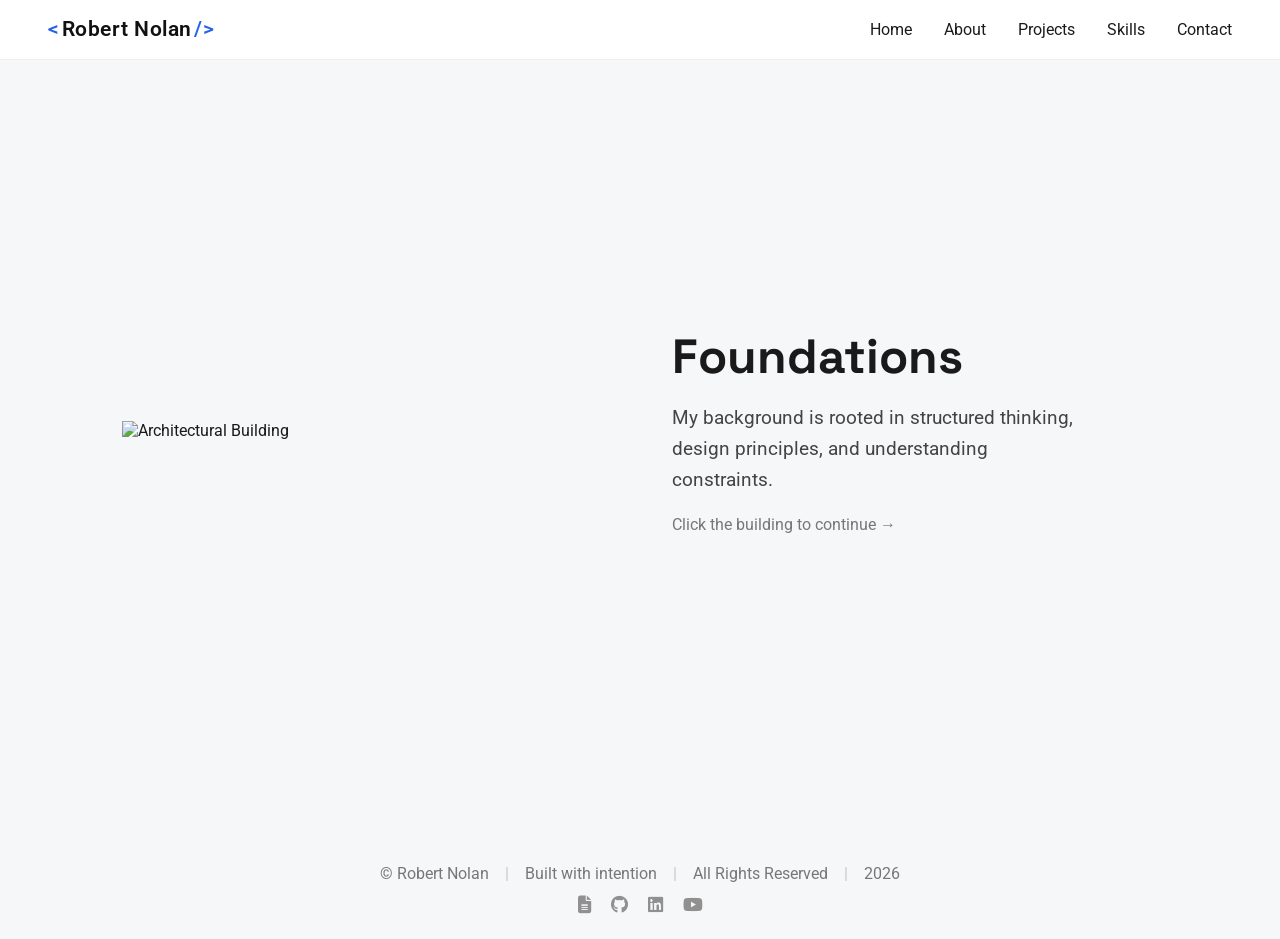
==== index.html @ 56c7b433 "changed logo to RN on mobile size screens using a @media query. Added greyscale and colour effect on" ====
<!DOCTYPE html>
<html lang="en">

<head>
    <meta charset="UTF-8" />
    <meta name="viewport" content="width=device-width, initial-scale=1.0" />
    <title>Robert Nolan | Portfolio</title>

    <!-- CSS Link -->
    <link rel="stylesheet" href="css/style.css" />

    <!-- Google Fonts -->
    <link href="https://fonts.googleapis.com/css2?family=Inter:wght@400;500;700&display=swap" rel="stylesheet">
    <link
        href="https://fonts.googleapis.com/css2?family=Roboto:wght@400;500&family=Space+Grotesk:wght@400;600;700&display=swap"
        rel="stylesheet">

    <!-- Font Awesome -->
    <link rel="stylesheet" href="https://cdnjs.cloudflare.com/ajax/libs/font-awesome/6.5.1/css/all.min.css"
        referrerpolicy="no-referrer" />

</head>

<body>

    <!-- Navbar -->
    <nav class="navbar">
        <div class="nav-logo">
            <span class="bracket">&lt;</span>
            <span class="name full">Robert Nolan </span>
            <span class="name short">RN</span>
            <span class="bracket">/&gt;</span>
        </div>
        <ul class="nav-links">
            <li><a href="index.html">Home</a></li>
            <li><a href="about.html">About</a></li>
            <li><a href="projects.html">Projects</a></li>
            <li><a href="skills.html">Skills</a></li>
            <li><a href="contact.html">Contact</a></li>
        </ul>
    </nav>
    <!-- End of Navbar -->


    <!-- Main Content -->
    <main class="hero">
        <div class="hero-content">

            <img id="hero-image" src="assets/images/stage_0_building.png" alt="Architectural Building" />

            <div class="hero-text">
                <h1 id="hero-title">Foundations</h1>
                <p id="hero-description">
                    My background is rooted in structured thinking, design principles,
                    and understanding constraints.
                </p>
                <span class="hint">Click the building to continue →</span>
            </div>
        </div>
    </main>
    <!-- End of Main Content -->


    <!-- Footer -->
    <footer class="footer">

        <!-- Footer Row 1: Text -->
        <div class="footer-text">
            <span>© Robert Nolan</span>
            <span class="divider">|</span>
            <span>Built with intention</span>
            <span class="divider">|</span>
            <span>All Rights Reserved</span>
            <span class="divider">|</span>
            <span>2026</span>
        </div>

        <!-- Footer Row 2: Social Icons -->
        <div class="footer-socials">
            <a href="" target="_blank" rel="noopener" aria-label="Download CV" data-tooltip="Download CV">
                <i class="fa-solid fa-file-lines"></i>
            </a>
            <a href="https://github.com/rnolan208" target="_blank" rel="noopener" aria-label="GitHub" data-tooltip="GitHub">
                <i class="fa-brands fa-github"></i>
            </a>
            <a href="https://www.linkedin.com/in/robert-nolan-15050539a/" target="_blank" rel="noopener" aria-label="LinkedIn" data-tooltip="LinkedIn">
                <i class="fa-brands fa-linkedin"></i>
            </a>
            <a href="https://www.youtube.com/@RNCoding_SD" target="_blank" rel="noopener" aria-label="YouTube" data-tooltip="YouTube">
                <i class="fa-brands fa-youtube"></i>
            </a>
        </div>

    </footer>
    <!-- End of Footer -->

    <!-- JavaScript Link -->
    <script src="js/script.js"></script>

</body>

</html>
---- css/style.css ----
/* General */
* {
  margin: 0;
  padding: 0;
  box-sizing: border-box;
  font-family: 'Roboto', sans-serif;
}

body {
  background-color: #f6f7f9;
  color: #1a1a1a;
  padding-top: 20px;
}

h1,
h2,
h3,
h4 {
  font-family: 'Space Grotesk', sans-serif;
  font-weight: 700;
}

p {
  font-family: 'Roboto', sans-serif;
  font-weight: 400;
}

/* End of General */

/*--------*/
/* Navbar */
.navbar {
  position: fixed;
  top: 0;
  left: 0;
  width: 100%;
  z-index: 1000;

  display: flex;
  justify-content: space-between;
  align-items: center;
  padding: 1.2rem 3rem;
  background-color: #fff;
  transition: box-shadow 0.2s ease;
  border-bottom: 1px solid #eee;
}

.nav-links {
  list-style: none;
  display: flex;
  gap: 2rem;
}

.nav-links a {
  text-decoration: none;
  color: #1a1a1a;
  font-family: 'Roboto', sans-serif;
  font-weight: 400;
  position: relative;
  transition: color 0.2s ease;
}

.nav-links a:hover {
  color: #2563eb;
}

.nav-logo {
  font-family: 'JetBrains Mono', monospace;
  font-size: 1.3rem;
  font-weight: 600;
  margin: 0;
  line-height: 1;
  letter-spacing: 0.5px;
  color: #111;
  display: inline-flex;
  align-items: center;
  gap: 0.15rem;
}

.nav-logo .bracket {
  color: #2563eb;
  transition: transform 0.3s ease, color 0.3s ease;
}

.nav-logo .name {
  color: #111;
}

/* Hover effect for desktop */
.nav-logo:hover .bracket:first-of-type {
  transform: translateX(-5px);
}

/* Hover effect for desktop */
.nav-logo:hover .bracket:last-of-type {
  transform: translateX(5px);
}

/* Mobile screens - change logo to RN */
/* Show full name by default, hide short */
.nav-logo .name.full {
  display: inline;
}
.nav-logo .name.short {
  display: none;
}

/* Mobile: show short name, hide full */
@media (max-width: 768px) {
  .nav-logo .name.full {
    display: none;
  }
  .nav-logo .name.short {
    display: inline;
  }
}

.navbar.scrolled {
  box-shadow: 0 4px 12px rgba(0, 0, 0, 0.08);
}

/* End of Navbar */
/*---------------*/


/*--------*/
/* Footer */
.footer {
  padding: 1.5rem;
  text-align: center;
  color: #777;
  font-family: 'Roboto', sans-serif;
  font-weight: 400;
  display: flex;
  flex-direction: column;
  gap: 0.75rem;
}

.footer-text {
  display: flex;
  justify-content: center;
  align-items: center;
  flex-wrap: wrap;
}

.footer span {
  margin: 0 0.25rem;
}

.footer .divider {
  margin: 0 0.75rem;
  color: #aaa;
  opacity: 0.6;
}

/* Social icons row */
.footer-socials {
  display: flex;
  justify-content: center;
  gap: 1.25rem;
}

.footer-socials a {
  color: #777;
  opacity: 0.8;
  font-size: 1.1rem;
  transition: color 0.2s ease, transform 0.2s ease;
}

.footer-socials a:hover {
  color: #2563eb;
  opacity: 1;
  transform: translateY(-2px);
}

/* Tooltip */
.footer-socials a::after {
  content: attr(data-tooltip);
  position: absolute;
  bottom: 140%;
  left: 50%;
  transform: translateX(-50%);
  background-color: #111;
  color: #fff;
  padding: 0.35rem 0.6rem;
  font-size: 0.75rem;
  border-radius: 4px;
  white-space: nowrap;
  opacity: 0;
  pointer-events: none;
  transition: opacity 0.2s ease, transform 0.2s ease;
}

/* Tooltip arrow */
.footer-socials a::before {
  content: "";
  position: absolute;
  bottom: 120%;
  left: 50%;
  transform: translateX(-50%);
  border-width: 5px;
  border-style: solid;
  border-color: #111 transparent transparent transparent;
  opacity: 0;
  transition: opacity 0.2s ease;
}

.footer-socials a:hover::after,
.footer-socials a:hover::before {
  opacity: 1;
}

/* End of Footer */
/*---------------*/


/*-----------*/
/* Home Page */
.hero {
  min-height: calc(100vh - 80px);
  display: flex;
  justify-content: center;
  align-items: center;
}

.hero-content {
  display: grid;
  grid-template-columns: 1fr 1fr;
  align-items: center;
  gap: 4rem;
  max-width: 1100px;
  width: 100%;
  padding: 2rem;
}

.hero-content img {
  max-width: 420px;
  width: 100%;
  cursor: pointer;
  transition: transform 0.4s ease, opacity 0.4s ease;
}

.hero-content img:active {
  transform: scale(0.98);
}

.hero-content img:hover {
  transform: scale(1.02);
}

.hero-text {
  max-width: 420px;
}

.hero-text h1 {
  font-size: 2.4rem;
  margin-bottom: 1rem;
}

.hero-text p {
  font-size: 1.05rem;
  line-height: 1.6;
  color: #444;
}

.hint {
  display: block;
  margin-top: 1.2rem;
  color: #777;
  font-family: 'Roboto', sans-serif;
  font-weight: 400;
}

body.dark {
  background-color: #0f172a;
  color: #e5e7eb;
}

body.dark .navbar a,
body.dark .nav-logo .name,
body.dark .footer {
  color: #e5e7eb;
}

body.dark .hero-text p {
  color: #cbd5f5;
}

/* End of Home Page */
/*------------------*/


/*------------*/
/* About Page */
/* About Hero */
.about-hero {
  display: flex;
  justify-content: center;
  align-items: center;
  padding: 5rem 2rem 3rem 2rem;
  gap: 3rem;
  flex-wrap: wrap;
}

.hero-text h1 {
  font-family: 'Space Grotesk', sans-serif;
  font-size: 3rem;
  margin-bottom: 1rem;
}

.hero-text p {
  font-family: 'Roboto', sans-serif;
  font-size: 1.2rem;
  color: #444;
  max-width: 500px;
}

.hero-photo img {
  width: 200px;
  height: 200px;
  border-radius: 50%;
  object-fit: cover;
  border: 4px solid #ddd;
  filter: grayscale(100%);
  transition: filter 0.3s ease;
}

.hero-photo img:hover {
    filter: grayscale(0%);
}

/* Timeline */
.about-timeline {
  max-width: 900px;
  margin: 3rem auto;
  padding: 0 2rem;
  text-align: center;
}

.about-timeline h2 {
  font-family: 'Space Grotesk', sans-serif;
  font-size: 2rem;
  margin-bottom: 2rem;
}

.timeline {
  display: flex;
  justify-content: space-around;
  flex-wrap: wrap;
  gap: 2rem;
}

.timeline-item {
  flex: 1 1 250px;
  text-align: center;
}

.timeline-item img {
  width: 80px;
  margin-bottom: 1rem;
}

.timeline-item h3 {
  font-family: 'Space Grotesk', sans-serif;
  font-size: 1.25rem;
  margin-bottom: 0.5rem;
}

.timeline-item p {
  font-family: 'Roboto', sans-serif;
  font-size: 1rem;
  color: #555;
}

/* Mindset & Interests */
.about-mindset {
  max-width: 800px;
  margin: 3rem auto;
  padding: 0 2rem;
  text-align: center;
}

.about-mindset h2 {
  font-family: 'Space Grotesk', sans-serif;
  font-size: 2rem;
  margin-bottom: 1.5rem;
}

.about-mindset p {
  font-family: 'Roboto', sans-serif;
  font-size: 1.05rem;
  color: #444;
  margin-bottom: 2rem;
}

.interests {
  display: flex;
  justify-content: center;
  gap: 3rem;
  flex-wrap: wrap;
}

.interest-item img {
  width: 60px;
  margin-bottom: 0.5rem;
}

.interest-item span {
  display: block;
  font-family: 'Roboto', sans-serif;
  font-weight: 500;
}

/* Separator Lines*/
.about-hero,
.about-timeline,
.about-mindset {
  position: relative;
  padding-bottom: 4rem;
  margin-bottom: 4rem;
}

.about-hero::after,
.about-timeline::after,
.about-mindset::after {
  content: "";
  position: absolute;
  bottom: 0;
  left: 50%;
  width: 720px;
  height: 2px;
  background-color: #e5e7eb;
  transform: translateX(-50%);
}

/* CTA Button */
.about-cta {
  text-align: center;
  margin: 3rem 0;
}

.btn-primary {
  padding: 0.75rem 2rem;
  background-color: #2563eb;
  color: white;
  text-decoration: none;
  border-radius: 8px;
  font-family: 'Space Grotesk', sans-serif;
  font-weight: 600;
  transition: background-color 0.3s ease;
}

.btn-primary:hover {
  background-color: #2563eb;
}

/* End of About Page */
/*-------------------*/


/*--------------*/
/* Contact Page */
/* Hero Section */
.contact-hero {
  text-align: center;
  padding: 5rem 2rem 3rem 2rem;
}

.contact-hero h1 {
  font-family: 'Space Grotesk', sans-serif;
  font-size: 3rem;
  margin-bottom: 1rem;
}

.contact-hero p {
  font-family: 'Roboto', sans-serif;
  font-size: 1.2rem;
  color: #444;
}

/* Contact Form */
.contact-form-section {
  max-width: 600px;
  margin: 2rem auto 4rem auto;
  padding: 0 2rem;
}

.contact-form input,
.contact-form textarea {
  width: 100%;
  padding: 0.75rem 1rem;
  margin-bottom: 1rem;
  border: 1px solid #ddd;
  border-radius: 8px;
  font-family: 'Roboto', sans-serif;
  font-size: 1rem;
}

.contact-form textarea {
  resize: vertical;
}

.contact-form .btn-primary {
  display: inline-block;
  padding: 0.75rem 2rem;
  font-family: 'Space Grotesk', sans-serif;
  font-weight: 600;
  font-size: 1rem;
  border: none;
  border-radius: 8px;
  background-color: #2563eb;
  color: #fff;
  cursor: pointer;
  transition: background-color 0.3s ease;
}

.contact-form .btn-primary:hover {
  background-color: #1d4ed8;
}

/* Alternative contact options */
.contact-alternatives {
  text-align: center;
  padding-bottom: 4rem;
}

.contact-alternatives ul {
  list-style: none;
  padding: 0;
  margin-top: 1rem;
}

.contact-alternatives li {
  margin-bottom: 0.75rem;
  font-family: 'Roboto', sans-serif;
  font-size: 1rem;
  align-items: center;
  justify-content: center;
  gap: 0.5rem;
  margin-bottom: 0.75rem;
}

.contact-alternatives a {
  color: #2563eb;
  text-decoration: none;
}

.contact-alternatives a:hover {
  text-decoration: underline;
}

.contact-icon {
  font-size: 24px;
  flex-shrink: 0;
}

/* End of Contact Page */
/*---------------------*/


/*-------------*/
/* Skills Page */
.skills-page {
  max-width: 1100px;
  margin: 0 auto;
  padding: 6rem 2rem 4rem;
}

.skills-header {
  text-align: center;
  margin-bottom: 4rem;
}

.skills-header h1 {
  font-family: 'Space Grotesk', sans-serif;
  font-size: 3rem;
  margin-bottom: 1rem;
}

.skills-intro {
  max-width: 600px;
  margin: 0 auto;
  font-size: 1.1rem;
  color: #555;
}

.skills-section {
  margin-bottom: 4rem;
}

.skills-section h2 {
  font-family: 'Space Grotesk', sans-serif;
  font-size: 1.8rem;
  margin-bottom: 2rem;
  border-bottom: 2px solid #eee;
  padding-bottom: 0.5rem;
}

.skills-grid {
  display: grid;
  grid-template-columns: repeat(auto-fit, minmax(160px, 1fr));
  gap: 1.5rem;

}

.skill-item {
  display: flex;
  align-items: center;
  gap: 0.75rem;
  padding: 1rem 1.25rem;
  border: 1px solid #eee;
  border-radius: 10px;
  background-color: #fff;
  transition: transform 0.2s ease, box-shadow 0.2s ease;
}

.skill-item i {
  font-size: 1.4rem;
  color: #2563eb;
}

.skill-item span {
  font-size: 1rem;
  font-weight: 500;
}

.skill-item:hover {
  transform: translateY(-3px);
  box-shadow: 0 6px 15px rgba(0, 0, 0, 0.06);
}


.skills-section.learning {
  background-color: #f8faff;
  padding: 2.5rem;
  border-radius: 14px;
  border: 1px solid #e0e7ff;
}

.certifications-grid {
  display: grid;
  grid-template-columns: repeat(auto-fit, minmax(180px, 1fr));
  gap: 2rem;
}

.cert-item {
  display: flex;
  flex-direction: column;
  align-items: center;
  gap: 0.75rem;
  padding: 1.25rem;
  border: 1px solid #eee;
  border-radius: 12px;
  background-color: #fff;
}

.cert-item img {
  max-width: 100%;
  max-height: 120px;
  object-fit: contain;
}

.cert-item a {
  display: inline-block;
  font-size: 0.9rem;
  color: #2563eb;
  text-decoration: none;
  font-weight: 500;
  text-align: center;
}

.cert-item a:hover {
  text-decoration: underline;
}

/* End of Skills Page */
/*--------------------*/


/*---------------*/
/* Projects Page */
.projects-page {
  max-width: 1200px;
  margin: 0 auto;
  padding: 6rem 2rem 4rem;
}

.projects-header {
  text-align: center;
  margin-bottom: 4rem;
}

.projects-header h1 {
  font-family: 'Space Grotesk', sans-serif;
  font-size: 3rem;
  margin-bottom: 1rem;
}

.projects-header p {
  font-size: 1.1rem;
  color: #555;
  max-width: 700px;
  margin: 0 auto;
}

.projects-grid {
  display: grid;
  grid-template-columns: repeat(2, 1fr);
  gap: 2rem;
}

.project-card {
  display: flex;
  flex-direction: column;
  border: 1px solid #eee;
  border-radius: 12px;
  overflow: hidden;
  background-color: #fff;
  transition: transform 0.2s ease, box-shadow 0.2s ease;
}

.project-card:hover {
  transform: translateY(-4px);
  box-shadow: 0 8px 20px rgba(0, 0, 0, 0.08);
}

.project-media {
  position: relative;
  width: 100%;
  overflow: hidden;
}

.project-media .slide {
  display: none;
  width: 100%;
  height: auto;
  object-fit: cover;
}

.project-media .slide.active {
  display: block;
}

.project-media img,
.project-media video {
  width: 100%;
  display: block;
  object-fit: cover;
  border-bottom: 1px solid #eee;
  border-radius: 0;
}

.project-media video {
  max-height: 300px;
}

.project-info {
  padding: 1.5rem 1.75rem;
  display: flex;
  flex-direction: column;
  gap: 0.75rem;
}

.project-info h2 {
  font-family: 'Space Grotesk', sans-serif;
  font-size: 1.5rem;
  margin: 0;
}

.project-info p {
  font-size: 1rem;
  color: #555;
}

.project-links {
  display: flex;
  gap: 1rem;
  margin-top: auto;
}

.project-links a {
  color: #2563eb;
  text-decoration: none;
  font-weight: 500;
  font-size: 0.95rem;
}

.project-links a:hover {
  text-decoration: underline;
}

/* End of Projects Page */
/*----------------------*/


/*------------------------*/
/* Wrapper For Side Image */
.page-wrapper {
    width: 100vw;
    min-height: 100vh;
    /*background-color: red;*/
    background-image: url("../assets/background/background_side_image2.png");
    background-size: cover;
    background-position: center;
    background-repeat: no-repeat;
    background-attachment: fixed;
}

.page-container {
    max-width: 1200px;
    margin: 0 auto;
    background-color: #f5f6f7;
}

@media (max-width: 768px) {
    .page-wrapper {
        background-image: none;
    }

    .page-container {
        padding: 3rem 1.5rem;
    }
}

/* End of Wrapper For Side Image */
/*-------------------------------*/
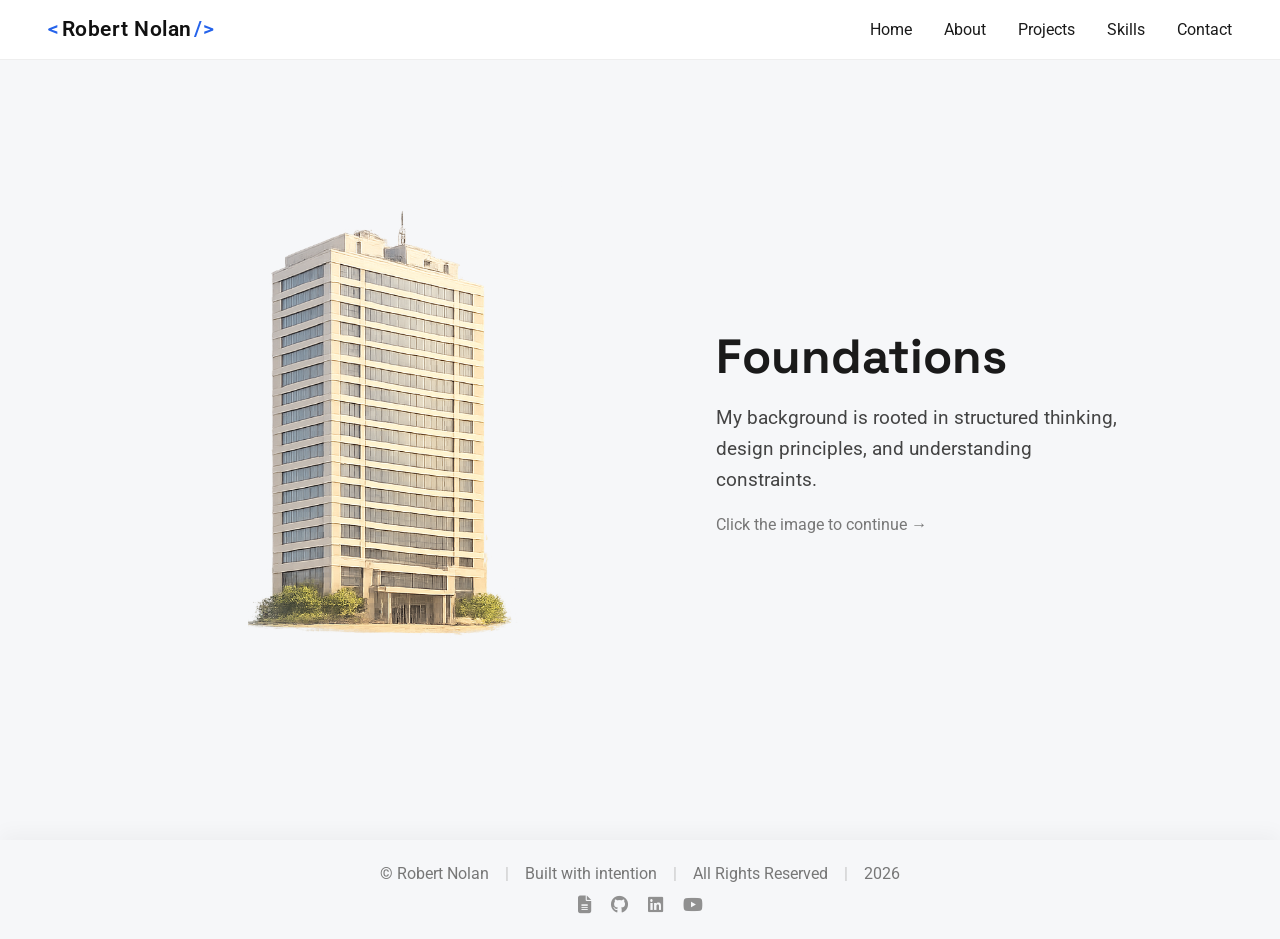
==== commit 51519b66: "made images more dominant on home page, media query for mobile layout" ====
--- a/index.html
+++ b/index.html
@@ -31,6 +31,14 @@
             <span class="name short">RN</span>
             <span class="bracket">/&gt;</span>
         </div>
+
+        <!-- Hamburger menu button (visible on mobile) -->
+        <button class="nav-toggle" aria-label="Toggle navigation">
+            <span></span>
+            <span></span>
+            <span></span>
+        </button>
+
         <ul class="nav-links">
             <li><a href="index.html">Home</a></li>
             <li><a href="about.html">About</a></li>
@@ -53,9 +61,10 @@
                 <p id="hero-description">
                     My background is rooted in structured thinking, design principles,
                     and understanding constraints.
-                </p>
-                <span class="hint">Click the building to continue →</span>
+                </p>     
+                <span class="hint">Click the image to continue →</span> 
             </div>
+            
         </div>
     </main>
     <!-- End of Main Content -->
@@ -80,13 +89,16 @@
             <a href="" target="_blank" rel="noopener" aria-label="Download CV" data-tooltip="Download CV">
                 <i class="fa-solid fa-file-lines"></i>
             </a>
-            <a href="https://github.com/rnolan208" target="_blank" rel="noopener" aria-label="GitHub" data-tooltip="GitHub">
+            <a href="https://github.com/rnolan208" target="_blank" rel="noopener" aria-label="GitHub"
+                data-tooltip="GitHub">
                 <i class="fa-brands fa-github"></i>
             </a>
-            <a href="https://www.linkedin.com/in/robert-nolan-15050539a/" target="_blank" rel="noopener" aria-label="LinkedIn" data-tooltip="LinkedIn">
+            <a href="https://www.linkedin.com/in/robert-nolan-15050539a/" target="_blank" rel="noopener"
+                aria-label="LinkedIn" data-tooltip="LinkedIn">
                 <i class="fa-brands fa-linkedin"></i>
             </a>
-            <a href="https://www.youtube.com/@RNCoding_SD" target="_blank" rel="noopener" aria-label="YouTube" data-tooltip="YouTube">
+            <a href="https://www.youtube.com/@RNCoding_SD" target="_blank" rel="noopener" aria-label="YouTube"
+                data-tooltip="YouTube">
                 <i class="fa-brands fa-youtube"></i>
             </a>
         </div>
--- a/css/style.css
+++ b/css/style.css
@@ -10,6 +10,7 @@
   background-color: #f6f7f9;
   color: #1a1a1a;
   padding-top: 20px;
+  overflow-x: hidden;
 }
 
 h1,
@@ -23,6 +24,12 @@
 p {
   font-family: 'Roboto', sans-serif;
   font-weight: 400;
+}
+
+body,
+.navbar,
+.footer {
+  transition: background-color 0.4s ease, color 0.4s ease;
 }
 
 /* End of General */
@@ -64,6 +71,7 @@
   color: #2563eb;
 }
 
+/* Logo */
 .nav-logo {
   font-family: 'JetBrains Mono', monospace;
   font-size: 1.3rem;
@@ -82,16 +90,10 @@
   transition: transform 0.3s ease, color 0.3s ease;
 }
 
-.nav-logo .name {
-  color: #111;
-}
-
-/* Hover effect for desktop */
+/* Logo hover animation */
 .nav-logo:hover .bracket:first-of-type {
   transform: translateX(-5px);
 }
-
-/* Hover effect for desktop */
 .nav-logo:hover .bracket:last-of-type {
   transform: translateX(5px);
 }
@@ -105,18 +107,130 @@
   display: none;
 }
 
-/* Mobile: show short name, hide full */
-@media (max-width: 768px) {
-  .nav-logo .name.full {
-    display: none;
-  }
-  .nav-logo .name.short {
-    display: inline;
-  }
-}
-
+/* Navbar shadow when scrolled */
 .navbar.scrolled {
   box-shadow: 0 4px 12px rgba(0, 0, 0, 0.08);
+}
+
+/* Hamburger button (mobile only) */
+.nav-toggle {
+  display: none;
+  flex-direction: column;
+  justify-content: space-between;
+  width: 25px;
+  height: 20px;
+  border: none;
+  background: none;
+  cursor: pointer;
+  padding: 0;
+}
+
+.nav-toggle span {
+  display: block;
+  height: 3px;
+  width: 100%;
+  background-color: #111;
+  border-radius: 2px;
+  transition: all 0.3s ease;
+}
+
+/* Mobile styles */
+@media (max-width: 768px) {
+  /* Logo text swap */
+  .nav-logo .name.full { 
+    display: none; 
+  }
+  .nav-logo .name.short { 
+    display: inline; 
+  }
+  /* Show hamburger */
+  .nav-toggle {
+    display: flex;
+  }
+
+  /* Nav Hide links by default */
+  .nav-links {
+    position: absolute;
+    top: 100%;
+    right: 0;
+    width: 200px;
+    background-color: #fff;
+    flex-direction: column;
+    gap: 0;
+    display: none;
+    border: 1px solid #eee;
+    border-radius: 6px;
+    overflow: hidden;
+    box-shadow: 0 4px 12px rgba(0,0,0,0.1);
+  }
+
+  .nav-links li {
+    border-bottom: 1px solid #eee;
+  }
+  .nav-links li:last-child {
+    border-bottom: none;
+  }
+
+  .nav-links a {
+    padding: 0.8rem 1rem;
+    display: block;
+  }
+
+  /* Show links when toggled */
+  .nav-links.active {
+    display: flex;
+  }
+
+  /* Reduce gap between logo and hamburger on mobile */
+  .navbar {
+    padding: 1rem 2rem;
+  }
+}
+
+/* Dark Mode for Navbar */
+body.dark .navbar {
+  background-color: #020617; /* deep slate */
+  border-bottom: 1px solid rgba(255, 255, 255, 0.08);
+}
+
+body.dark .nav-links a {
+  color: #e5e7eb;
+}
+
+/* softer blue in dark mode */
+body.dark .nav-links a:hover {
+  color: #60a5fa; 
+}
+
+body.dark .nav-logo {
+  color: #e5e7eb;
+}
+
+body.dark .nav-logo .bracket {
+  color: #60a5fa;
+}
+
+/* Hamburger lines */
+body.dark .nav-toggle span {
+  background-color: #e5e7eb;
+}
+
+/* Scrolled shadow (lighter than light mode) */
+body.dark .navbar.scrolled {
+  box-shadow: 0 4px 14px rgba(0, 0, 0, 0.6);
+}
+
+/* dark mode for mobile layout */
+@media (max-width: 768px) {
+  body.dark .nav-links {
+    background-color: #020617;
+    border: 1px solid rgba(255, 255, 255, 0.08);
+    box-shadow: 0 8px 20px rgba(0, 0, 0, 0.6);
+  }
+
+  body.dark .nav-links li {
+    border-bottom: 1px solid rgba(255, 255, 255, 0.08);
+  }
 }
 
 /* End of Navbar */
@@ -134,6 +248,8 @@
   display: flex;
   flex-direction: column;
   gap: 0.75rem;
+  background-color: #f6f7f9;
+  box-shadow: 0 -6px 20px rgba(0,0,0,0.04);
 }
 
 .footer-text {
@@ -210,6 +326,34 @@
   opacity: 1;
 }
 
+/* Dark mode for footer*/
+body.dark .footer {
+  background-color: #020617;
+  color: #9ca3af;
+  box-shadow: 0 -6px 20px rgba(0, 0, 0, 0.6);
+}
+
+body.dark .footer .divider {
+  color: #6b7280;
+}
+
+body.dark .footer-socials a {
+  color: #9ca3af;
+}
+
+body.dark .footer-socials a:hover {
+  color: #60a5fa;
+}
+
+body.dark .footer-socials a::after {
+  background-color: #111827;
+  color: #e5e7eb;
+}
+
+body.dark .footer-socials a::before {
+  border-color: #111827 transparent transparent transparent;
+}
+
 /* End of Footer */
 /*---------------*/
 
@@ -225,7 +369,7 @@
 
 .hero-content {
   display: grid;
-  grid-template-columns: 1fr 1fr;
+  grid-template-columns: 1.2fr 1fr;
   align-items: center;
   gap: 4rem;
   max-width: 1100px;
@@ -234,7 +378,7 @@
 }
 
 .hero-content img {
-  max-width: 420px;
+  max-width: 520px;
   width: 100%;
   cursor: pointer;
   transition: transform 0.4s ease, opacity 0.4s ease;
@@ -271,6 +415,7 @@
   font-weight: 400;
 }
 
+/* dark screen mode for homepage */
 body.dark {
   background-color: #0f172a;
   color: #e5e7eb;
@@ -284,6 +429,32 @@
 
 body.dark .hero-text p {
   color: #cbd5f5;
+}
+
+/* image and text layout for mobile screen layouts*/
+@media (max-width: 768px) {
+  .hero-content {
+    grid-template-columns: 1fr;
+    gap: 2.5rem;
+    text-align: center;
+  }
+
+  .hero-text {
+    order: 1;
+    max-width: 100%;
+  }
+
+  .hero-content img {
+    order: 2;
+    max-width: 85%;
+    margin: 0 auto;
+  }
+
+  .hint {
+    order: 3;
+    margin-top: 0.75rem;
+    font-size: 0.9rem;
+  }
 }
 
 /* End of Home Page */
@@ -320,13 +491,14 @@
   height: 200px;
   border-radius: 50%;
   object-fit: cover;
-  border: 4px solid #ddd;
+  border: 6px solid #ddd;
   filter: grayscale(100%);
-  transition: filter 0.3s ease;
+  transition: filter 0.5s ease;
 }
 
 .hero-photo img:hover {
     filter: grayscale(0%);
+    border-color: #2563eb;
 }
 
 /* Timeline */
@@ -427,7 +599,7 @@
   position: absolute;
   bottom: 0;
   left: 50%;
-  width: 720px;
+  width: min(720px, 90%);
   height: 2px;
   background-color: #e5e7eb;
   transform: translateX(-50%);
@@ -709,6 +881,21 @@
   gap: 2rem;
 }
 
+/* Mobile Screen Layout */
+@media (max-width: 768px) {
+  .projects-grid {
+    grid-template-columns: 1fr;
+    gap: 1.5rem;
+  }
+}
+
+/* Tablet Screen Layout */
+@media (max-width: 1024px) {
+  .projects-grid {
+    grid-template-columns: 1fr;
+  }
+}
+
 .project-card {
   display: flex;
   flex-direction: column;
@@ -789,6 +976,80 @@
   text-decoration: underline;
 }
 
+/* Project Tech Stack */
+.project-tech {
+    display: flex;
+    flex-wrap: wrap;
+    gap: 1rem;
+    margin: 1rem 0 1.5rem;
+}
+
+.tech-item {
+    display: inline-flex;
+    align-items: center;
+    gap: 0.4rem;
+
+    font-size: 0.85rem;
+    font-family: 'Roboto', sans-serif;
+    color: #555;
+}
+
+.tech-item i {
+    font-size: 1rem;
+    color: #2563eb;
+}
+
+/* SlideShow Controls */
+.slide-btn {
+  position: absolute;
+  top: 50%;
+  transform: translateY(-50%);
+  background: rgba(255, 255, 255, 0.85);
+  border: none;
+  width: 36px;
+  height: 36px;
+  border-radius: 50%;
+  cursor: pointer;
+  display: flex;
+  align-items: center;
+  justify-content: center;
+  transition: background 0.2s ease, opacity 0.2s ease;
+  opacity: 0;
+}
+
+.project-media:hover .slide-btn {
+  opacity: 1;
+}
+
+.slide-btn:hover {
+  background: #2563eb;
+  color: #fff;
+}
+
+.slide-btn.prev {
+  left: 10px;
+}
+
+.slide-btn.next {
+  right: 10px;
+}
+
+.slide-caption {
+  position: absolute;
+  bottom: 0;
+  left: 50%;
+  transform: translateX(-50%);
+  width: 100%;
+  padding: 0.6rem 1rem;
+  text-align: center;
+  font-weight: 600;
+  font-size: 0.85rem;
+  font-family: 'Roboto', sans-serif;
+  color: #2563eb;
+  background: linear-gradient(to top, rgba(0,0,0,0.6), transparent);
+  pointer-events: none;
+  letter-spacing: 0.3px;
+}
 /* End of Projects Page */
 /*----------------------*/
 
@@ -796,11 +1057,12 @@
 /*------------------------*/
 /* Wrapper For Side Image */
 .page-wrapper {
-    width: 100vw;
+    width: 100%;
     min-height: 100vh;
     /*background-color: red;*/
-    background-image: url("../assets/background/background_side_image2.png");
+    background-image: url("../assets/background/background_side_image.png");
     background-size: cover;
+    border-top: 20px;
     background-position: center;
     background-repeat: no-repeat;
     background-attachment: fixed;
@@ -821,6 +1083,57 @@
         padding: 3rem 1.5rem;
     }
 }
-
 /* End of Wrapper For Side Image */
-/*-------------------------------*/+/*-------------------------------*/
+
+
+/*--------------------*/
+/* Back To Top Button */
+.back-to-top {
+  position: fixed;
+  bottom: 1.25rem;
+  right: 1.25rem;
+  width: 44px;
+  height: 44px;
+  border-radius: 50%;
+  border: none;
+  background-color: #2563eb;
+  color: #fff;
+  font-size: 1.25rem;
+  cursor: pointer;
+
+  /* hidden on desktop */
+  display: none; 
+
+  /* Hidden by default */
+  opacity: 0;
+  pointer-events: none;
+
+  align-items: center;
+  justify-content: center;
+
+  /* Same shadow as navbar and footer */
+  box-shadow: 0 4px 12px rgba(0, 0, 0, 0.08);
+  z-index: 999;
+  transition: transform 0.2s ease, opacity 0.2s ease;
+}
+
+/* Show only on mobile */
+@media (max-width: 768px) {
+  .back-to-top {
+    display: flex;
+  }
+}
+
+/* Hover effect */
+.back-to-top:hover {
+  transform: translateY(-3px);
+}
+
+/* When footer is visible, lift button above it */
+.back-to-top.above-footer {
+  transform: translateY(-80px);
+  opacity: 0.85;
+}
+/* End of Back To Top Button */
+/*---------------------------*/
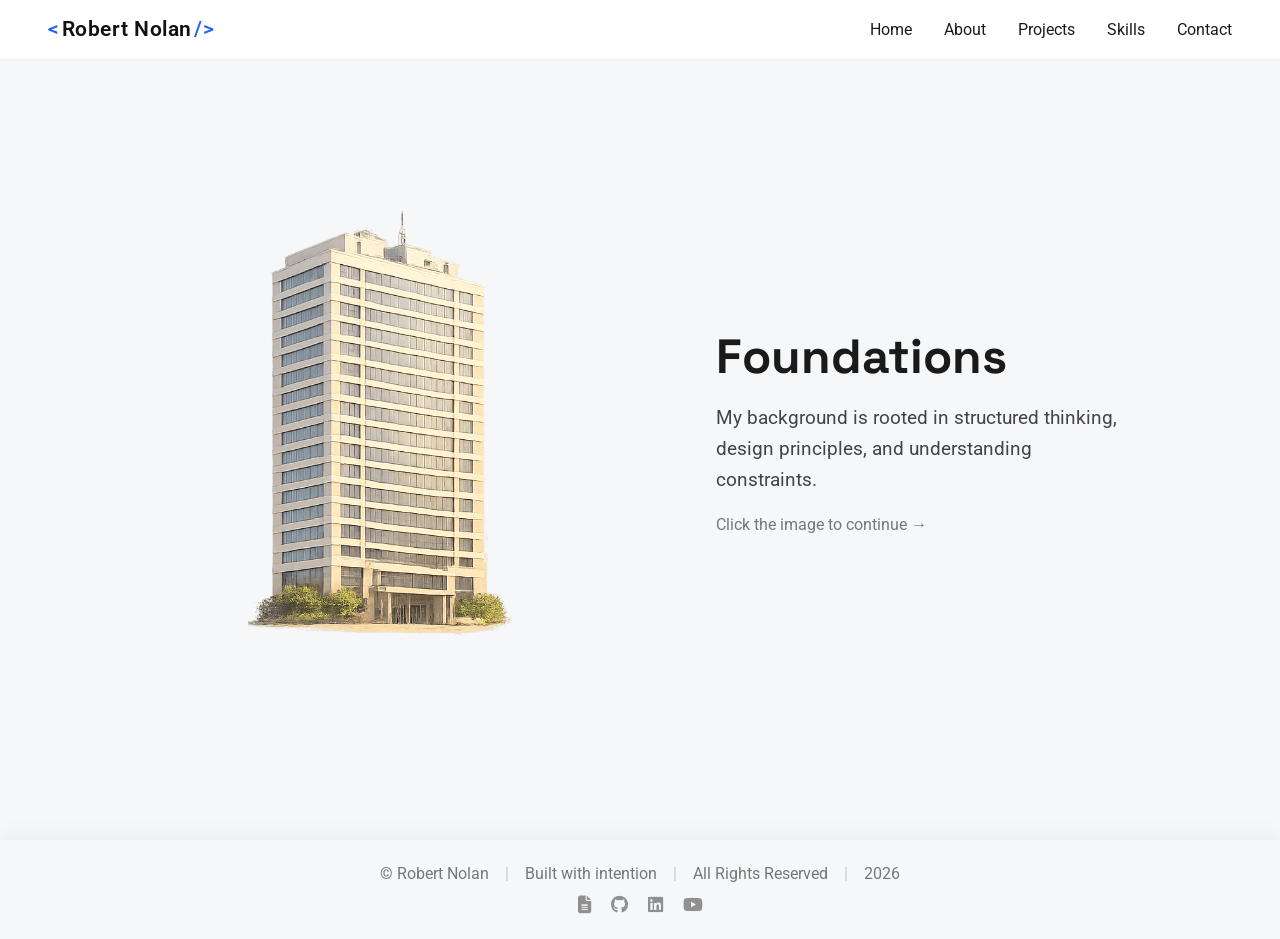
==== commit f8c097d3: "added cv to the link in footer. Issues with cert image modal viewer, needs checking" ====
--- a/index.html
+++ b/index.html
@@ -54,7 +54,7 @@
     <main class="hero">
         <div class="hero-content">
 
-            <img id="hero-image" src="assets/images/stage_0_building.png" alt="Architectural Building" />
+            <img id="hero-image" src="assets/images/stage_0_building.png" loading="lazy" alt="Architectural Building" />
 
             <div class="hero-text">
                 <h1 id="hero-title">Foundations</h1>
@@ -86,7 +86,7 @@
 
         <!-- Footer Row 2: Social Icons -->
         <div class="footer-socials">
-            <a href="" target="_blank" rel="noopener" aria-label="Download CV" data-tooltip="Download CV">
+            <a href="assets/cv/RobertNolanCV.pdf" target="_blank" rel="noopener" aria-label="Download CV" data-tooltip="Download CV">
                 <i class="fa-solid fa-file-lines"></i>
             </a>
             <a href="https://github.com/rnolan208" target="_blank" rel="noopener" aria-label="GitHub"
--- a/css/style.css
+++ b/css/style.css
@@ -94,6 +94,7 @@
 .nav-logo:hover .bracket:first-of-type {
   transform: translateX(-5px);
 }
+
 .nav-logo:hover .bracket:last-of-type {
   transform: translateX(5px);
 }
@@ -103,6 +104,7 @@
 .nav-logo .name.full {
   display: inline;
 }
+
 .nav-logo .name.short {
   display: none;
 }
@@ -136,13 +138,16 @@
 
 /* Mobile styles */
 @media (max-width: 768px) {
+
   /* Logo text swap */
-  .nav-logo .name.full { 
-    display: none; 
-  }
-  .nav-logo .name.short { 
-    display: inline; 
-  }
+  .nav-logo .name.full {
+    display: none;
+  }
+
+  .nav-logo .name.short {
+    display: inline;
+  }
+
   /* Show hamburger */
   .nav-toggle {
     display: flex;
@@ -161,12 +166,13 @@
     border: 1px solid #eee;
     border-radius: 6px;
     overflow: hidden;
-    box-shadow: 0 4px 12px rgba(0,0,0,0.1);
+    box-shadow: 0 4px 12px rgba(0, 0, 0, 0.1);
   }
 
   .nav-links li {
     border-bottom: 1px solid #eee;
   }
+
   .nav-links li:last-child {
     border-bottom: none;
   }
@@ -189,7 +195,8 @@
 
 /* Dark Mode for Navbar */
 body.dark .navbar {
-  background-color: #020617; /* deep slate */
+  background-color: #020617;
+  /* deep slate */
   border-bottom: 1px solid rgba(255, 255, 255, 0.08);
 }
 
@@ -199,7 +206,7 @@
 
 /* softer blue in dark mode */
 body.dark .nav-links a:hover {
-  color: #60a5fa; 
+  color: #60a5fa;
 }
 
 body.dark .nav-logo {
@@ -249,7 +256,7 @@
   flex-direction: column;
   gap: 0.75rem;
   background-color: #f6f7f9;
-  box-shadow: 0 -6px 20px rgba(0,0,0,0.04);
+  box-shadow: 0 -6px 20px rgba(0, 0, 0, 0.04);
 }
 
 .footer-text {
@@ -433,27 +440,56 @@
 
 /* image and text layout for mobile screen layouts*/
 @media (max-width: 768px) {
+  .hero {
+    min-height: 100svh;
+    display: flex;
+    flex-direction: column;
+    justify-content: space-between;
+    padding: 1.25rem 1rem;
+  }
+
   .hero-content {
-    grid-template-columns: 1fr;
-    gap: 2.5rem;
-    text-align: center;
+    display: flex;
+    flex-direction: column;
+    justify-content: center;
+    gap: 1.25rem;
+    height: 100%;
   }
 
   .hero-text {
     order: 1;
     max-width: 100%;
+    text-align: center;
   }
 
   .hero-content img {
     order: 2;
     max-width: 85%;
     margin: 0 auto;
+    max-height: 50svh;
+    width: 100%;
+    object-fit: contain;
+  }
+
+  #hero-title {
+    font-size: 1.75rem;
+    margin-bottom: 0.5rem;
+  }
+
+  #hero-description {
+    font-size: 0.95rem;
+    line-height: 1.4;
+    max-width: 32ch;
+    margin: 0 auto;
   }
 
   .hint {
     order: 3;
-    margin-top: 0.75rem;
-    font-size: 0.9rem;
+    display: block;
+    text-align: center;
+    font-size: 0.8rem;
+    opacity: 0.7;
+    margin-top: 0.5rem;
   }
 }
 
@@ -497,8 +533,29 @@
 }
 
 .hero-photo img:hover {
-    filter: grayscale(0%);
-    border-color: #2563eb;
+  filter: grayscale(0%);
+  border-color: #2563eb;
+}
+
+/* Intro Text */
+.about-intro{
+  max-width: 800px;
+  margin: 3rem auto;
+  padding: 0 2rem;
+  text-align: center;
+}
+
+.about-intro h2 {
+  font-family: 'Space Grotesk', sans-serif;
+  font-size: 2rem;
+  margin-bottom: 2rem;
+}
+
+.about-intro p {
+  font-family: 'Roboto', sans-serif;
+  font-size: 1.05rem;
+  color: #444;
+  margin-bottom: 2rem;
 }
 
 /* Timeline */
@@ -544,6 +601,37 @@
   color: #555;
 }
 
+/* Focus */
+.about-focus {
+  max-width: 800px;
+  margin: 3rem auto;
+  padding: 0 2rem;
+  text-align: center;
+}
+
+.about-focus h2 {
+  font-family: 'Space Grotesk', sans-serif;
+  font-size: 2rem;
+  margin-bottom: 1.5rem;
+}
+
+.focus-card i {
+  color: #2563eb;
+}
+
+.focus-card h3 {
+  font-family: 'Space Grotesk', sans-serif;
+  font-size: 1.25rem;
+  margin-bottom: 0.5rem;
+}
+
+.focus-card p {
+  font-family: 'Roboto', sans-serif;
+  font-size: 1.05rem;
+  color: #444;
+  margin-bottom: 2rem;
+}
+
 /* Mindset & Interests */
 .about-mindset {
   max-width: 800px;
@@ -583,10 +671,35 @@
   font-weight: 500;
 }
 
+/* Currently Learning */
+.about-learning {
+  max-width: 800px;
+  margin: 3rem auto;
+  padding: 0 2rem;
+  text-align: center;
+}
+
+.about-learning h2 {
+  font-family: 'Space Grotesk', sans-serif;
+  font-size: 2rem;
+  margin-bottom: 1.5rem;
+}
+
+.about-learning li {
+  list-style: none;
+  font-family: 'Roboto', sans-serif;
+  font-size: 1.05rem;
+  color: #444;
+  margin-bottom: 2rem;
+}
+
 /* Separator Lines*/
 .about-hero,
 .about-timeline,
-.about-mindset {
+.about-mindset,
+.about-learning,
+.about-focus,
+.about-intro {
   position: relative;
   padding-bottom: 4rem;
   margin-bottom: 4rem;
@@ -594,7 +707,10 @@
 
 .about-hero::after,
 .about-timeline::after,
-.about-mindset::after {
+.about-mindset::after,
+.about-learning::after,
+.about-focus::after,
+.about-intro::after {
   content: "";
   position: absolute;
   bottom: 0;
@@ -673,7 +789,7 @@
 }
 
 .contact-form .btn-primary {
-  display: inline-block;
+  display: block;
   padding: 0.75rem 2rem;
   font-family: 'Space Grotesk', sans-serif;
   font-weight: 600;
@@ -684,10 +800,46 @@
   color: #fff;
   cursor: pointer;
   transition: background-color 0.3s ease;
+  margin: 1rem auto 0;
 }
 
 .contact-form .btn-primary:hover {
   background-color: #1d4ed8;
+}
+
+.contact-response-time {
+  padding-top: 1.5rem;
+  font-size: 1.2rem;
+  text-align: center;
+  color: #444;
+}
+
+.input-group {
+  position: relative;
+}
+
+.input-group i {
+  position: absolute;
+  left: 12px;
+  top: 14px;
+  opacity: 0.6;
+}
+
+.input-group input,
+.input-group textarea {
+  padding-left: 38px;
+}
+
+.contact-form input,
+.contact-form textarea {
+  transition: all 0.25s ease;
+}
+
+.contact-form input:focus,
+.contact-form textarea:focus {
+  outline: none;
+  border-color: #3b82f6;   /* your blue */
+  box-shadow: 0 0 0 2px rgba(59,130,246,0.2);
 }
 
 /* Alternative contact options */
@@ -845,6 +997,54 @@
   text-decoration: underline;
 }
 
+/* Image Modal */
+.image-modal {
+  position: fixed;
+  z-index: 2000;
+  left: 0;
+  top: 0;
+  width: 100%;
+  height: 100%;
+  background-color: rgba(0, 0, 0, 0.9);
+  opacity: 0;
+  visibility: hidden;
+  transition: opacity 0.3s ease;
+}
+
+.image-modal.active {
+  opacity: 1;
+  visibility: visible;
+}
+
+.image-modal-content {
+  position: absolute;
+  top: 50%;
+  left: 50%;
+  transform: translate(-50%, -50%);
+  max-width: 80%;
+  max-height: 80%;
+  border-radius: 8px;
+}
+
+.image-modal-close {
+  position: absolute;
+  top: 20px;
+  right: 40px;
+  color: #fff;
+  font-size: 40px;
+  cursor: pointer;
+}
+
+/* Hover effect on certs */
+.cert-item img {
+  cursor: pointer;
+  transition: transform 0.3s ease;
+}
+
+.cert-item img:hover {
+  transform: scale(1.05);
+}
+
 /* End of Skills Page */
 /*--------------------*/
 
@@ -879,6 +1079,7 @@
   display: grid;
   grid-template-columns: repeat(2, 1fr);
   gap: 2rem;
+  align-items: stretch;
 }
 
 /* Mobile Screen Layout */
@@ -899,16 +1100,18 @@
 .project-card {
   display: flex;
   flex-direction: column;
-  border: 1px solid #eee;
-  border-radius: 12px;
+  border-radius: 14px;
   overflow: hidden;
-  background-color: #fff;
-  transition: transform 0.2s ease, box-shadow 0.2s ease;
+  background: #fff;
+  border: 1px solid #f1f1f1;
+  box-shadow: 0 2px 10px rgba(0,0,0,0.04);
+  transition: transform 0.25s ease, box-shadow 0.25s ease;
+  height: 100%;
 }
 
 .project-card:hover {
-  transform: translateY(-4px);
-  box-shadow: 0 8px 20px rgba(0, 0, 0, 0.08);
+  transform: translateY(-6px);
+  box-shadow: 0 14px 30px rgba(0,0,0,0.08);
 }
 
 .project-media {
@@ -941,11 +1144,34 @@
   max-height: 300px;
 }
 
+.project-status,
+.project-role,
+.project-year {
+  display: inline-block;
+  font-size: 0.75rem;
+  padding: 0.15rem 0.5rem;
+  border-radius: 6px;
+  background: #eef2ff;
+  color: #2563eb;
+  margin-bottom: 0.4rem;
+}
+
 .project-info {
   padding: 1.5rem 1.75rem;
   display: flex;
   flex-direction: column;
   gap: 0.75rem;
+  flex-grow: 1;
+}
+
+.project-info h4 {
+  font-family: 'Space Grotesk', sans-serif;
+  font-size: 0.9rem;
+  letter-spacing: 0.6px;
+  text-transform: uppercase;
+  margin-top: 1rem;
+  margin-bottom: 0.4rem;
+  color: #111;
 }
 
 .project-info h2 {
@@ -957,6 +1183,7 @@
 .project-info p {
   font-size: 1rem;
   color: #555;
+  line-height: 1.5rem;
 }
 
 .project-links {
@@ -976,27 +1203,60 @@
   text-decoration: underline;
 }
 
+/* Project Lists */
+.project-key-features ul,
+.project-learning-outcome ul,
+.project-future ul {
+  list-style: none;
+  padding: 0;
+  margin: 0.5rem 0 1rem;
+}
+
+.project-key-features,
+.project-learning-outcome,
+.project-future {
+  border-top: 1.5px solid #f1f1f1;
+  padding-top: 0.6rem;
+}
+
+.project-key-features li,
+.project-learning-outcome li,
+.project-future li {
+  position: relative;
+  padding-left: 1.2rem;
+  margin-bottom: 0.4rem;
+  font-size: 0.95rem;
+  color: #444;
+}
+
+/* Custom bullet */
+.project-key-features li::before,
+.project-learning-outcome li::before,
+.project-future li::before {
+  content: "•";
+  position: absolute;
+  left: 0;
+  color: #2563eb;
+  font-weight: bold;
+}
+
 /* Project Tech Stack */
 .project-tech {
-    display: flex;
-    flex-wrap: wrap;
-    gap: 1rem;
-    margin: 1rem 0 1.5rem;
+  display: flex;
+  flex-wrap: wrap;
+  gap: 0.8rem;
+  margin: 0.6rem 0 1rem;
 }
 
 .tech-item {
-    display: inline-flex;
-    align-items: center;
-    gap: 0.4rem;
-
-    font-size: 0.85rem;
-    font-family: 'Roboto', sans-serif;
-    color: #555;
+  background: #f8fafc;
+  padding: 0.25rem 0.6rem;
+  border-radius: 6px;
 }
 
 .tech-item i {
-    font-size: 1rem;
-    color: #2563eb;
+  font-size: 1rem;
+  color: #2563eb;
 }
 
 /* SlideShow Controls */
@@ -1046,10 +1306,89 @@
   font-size: 0.85rem;
   font-family: 'Roboto', sans-serif;
   color: #2563eb;
-  background: linear-gradient(to top, rgba(0,0,0,0.6), transparent);
+  background: linear-gradient(to top, rgba(0, 0, 0, 0.6), transparent);
   pointer-events: none;
   letter-spacing: 0.3px;
 }
+
+/* Modal */
+.modal {
+  position: fixed;
+  inset: 0;
+  z-index: 2000;
+}
+
+.modal.hidden {
+  display: none;
+}
+
+.modal-overlay {
+  position: absolute;
+  inset: 0;
+  background: rgba(0, 0, 0, 0.6);
+}
+
+.modal-content {
+  position: relative;
+  max-width: 900px;
+  max-height: 85vh;
+  margin: 5vh auto;
+  background: #fff;
+  padding: 2rem;
+  overflow-y: auto;
+  border-radius: 12px;
+}
+
+body.dark .modal-content {
+  background: #0f172a;
+  color: #e5e7eb;
+}
+
+.modal-close {
+  position: absolute;
+  top: 1rem;
+  right: 1rem;
+  font-size: 2rem;
+  background: none;
+  border: none;
+  cursor: pointer;
+}
+
+#readme-content h1,
+#readme-content h2 {
+  margin-top: 1.5rem;
+}
+
+#readme-content pre {
+  background: #111827;
+  color: #e5e7eb;
+  padding: 1rem;
+  overflow-x: auto;
+  border-radius: 8px;
+}
+
+.readme-error {
+  text-align: center;
+  padding: 1rem;
+}
+
+.readme-error-image {
+  width: 350px; 
+  object-fit: contain;
+  transform: scale(1.4);
+}
+
+.readme-error h3 {
+  margin-bottom: 0.5rem;
+}
+
+.readme-error a {
+  display: inline-block;
+  margin-top: 1rem;
+  color: #2563eb;
+  font-weight: 500;
+}
+
 /* End of Projects Page */
 /*----------------------*/
 
@@ -1057,32 +1396,33 @@
 /*------------------------*/
 /* Wrapper For Side Image */
 .page-wrapper {
-    width: 100%;
-    min-height: 100vh;
-    /*background-color: red;*/
-    background-image: url("../assets/background/background_side_image.png");
-    background-size: cover;
-    border-top: 20px;
-    background-position: center;
-    background-repeat: no-repeat;
-    background-attachment: fixed;
+  width: 100%;
+  min-height: 100vh;
+  /*background-color: red;*/
+  background-image: url("../assets/background/background_side_image.png");
+  background-size: cover;
+  border-top: 20px;
+  background-position: center;
+  background-repeat: no-repeat;
+  background-attachment: fixed;
 }
 
 .page-container {
-    max-width: 1200px;
-    margin: 0 auto;
-    background-color: #f5f6f7;
+  max-width: 1200px;
+  margin: 0 auto;
+  background-color: #f5f6f7;
 }
 
 @media (max-width: 768px) {
-    .page-wrapper {
-        background-image: none;
-    }
-
-    .page-container {
-        padding: 3rem 1.5rem;
-    }
-}
+  .page-wrapper {
+    background-image: none;
+  }
+
+  .page-container {
+    padding: 3rem 1.5rem;
+  }
+}
+
 /* End of Wrapper For Side Image */
 /*-------------------------------*/
 
@@ -1103,14 +1443,14 @@
   cursor: pointer;
 
   /* hidden on desktop */
-  display: none; 
+  display: flex;
+  align-items: center;
+  justify-content: center;
 
   /* Hidden by default */
   opacity: 0;
   pointer-events: none;
-
-  align-items: center;
-  justify-content: center;
+  transform: translateY(10px);
 
   /* Same shadow as navbar and footer */
   box-shadow: 0 4px 12px rgba(0, 0, 0, 0.08);
@@ -1118,6 +1458,12 @@
   transition: transform 0.2s ease, opacity 0.2s ease;
 }
 
+.back-to-top.visible {
+  opacity: 1;
+  pointer-events: auto;
+  transform: translateY(0);
+}
+
 /* Show only on mobile */
 @media (max-width: 768px) {
   .back-to-top {
@@ -1132,8 +1478,9 @@
 
 /* When footer is visible, lift button above it */
 .back-to-top.above-footer {
-  transform: translateY(-80px);
+  transform: translateY(-120px);
   opacity: 0.85;
 }
+
 /* End of Back To Top Button */
 /*---------------------------*/
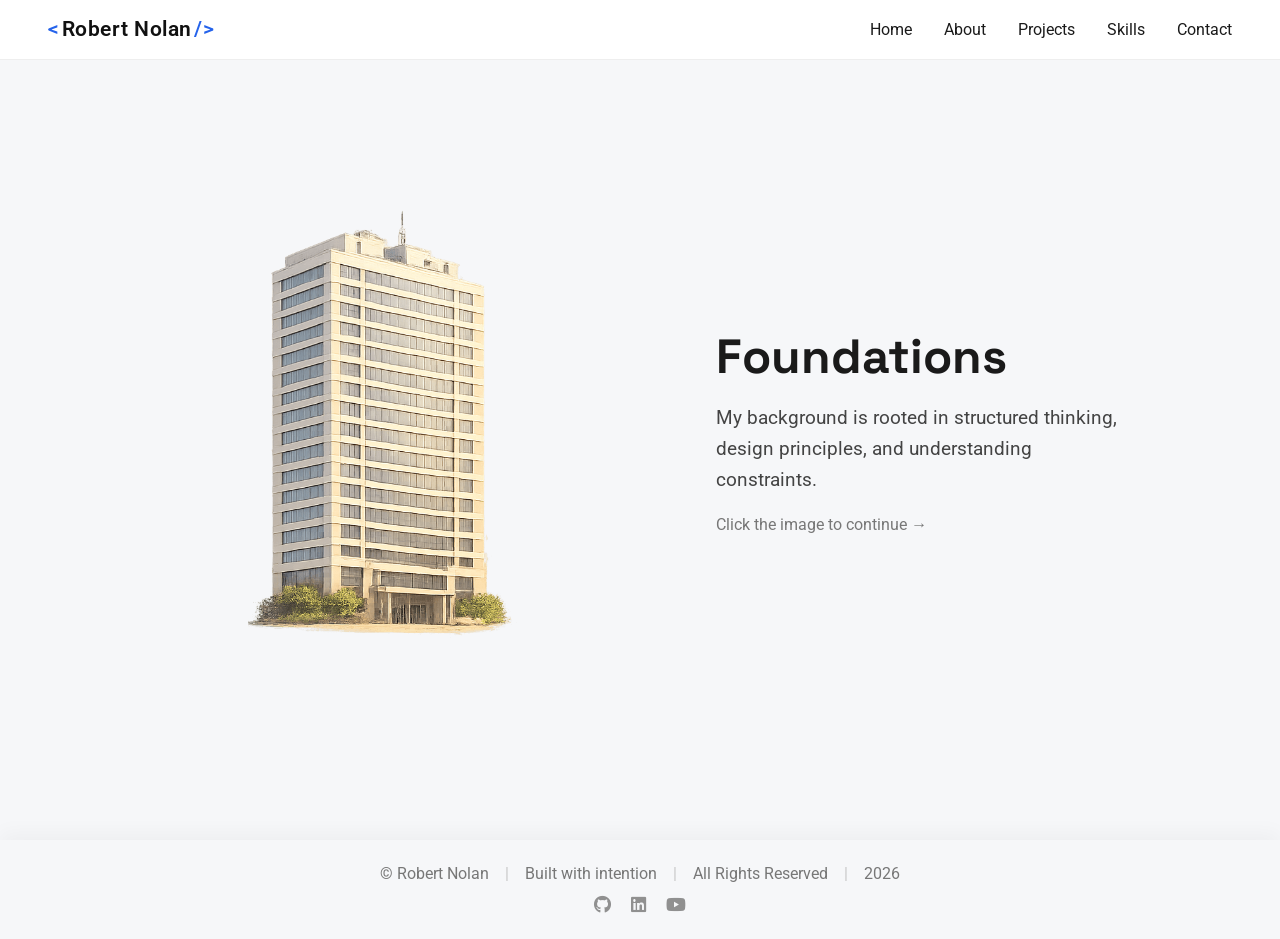
==== commit f689e64d: "Added Movie App Project, made home images webp, removed CV" ====
--- a/index.html
+++ b/index.html
@@ -44,6 +44,7 @@
             <li><a href="about.html">About</a></li>
             <li><a href="projects.html">Projects</a></li>
             <li><a href="skills.html">Skills</a></li>
+            <!--<li><a href="services.html">Services</a></li>-->
             <li><a href="contact.html">Contact</a></li>
         </ul>
     </nav>
@@ -86,9 +87,7 @@
 
         <!-- Footer Row 2: Social Icons -->
         <div class="footer-socials">
-            <a href="assets/cv/RobertNolanCV.pdf" target="_blank" rel="noopener" aria-label="Download CV" data-tooltip="Download CV">
-                <i class="fa-solid fa-file-lines"></i>
-            </a>
+
             <a href="https://github.com/rnolan208" target="_blank" rel="noopener" aria-label="GitHub"
                 data-tooltip="GitHub">
                 <i class="fa-brands fa-github"></i>
--- a/css/style.css
+++ b/css/style.css
@@ -1483,4 +1483,4 @@
 }
 
 /* End of Back To Top Button */
-/*---------------------------*/+/*---------------------------*/
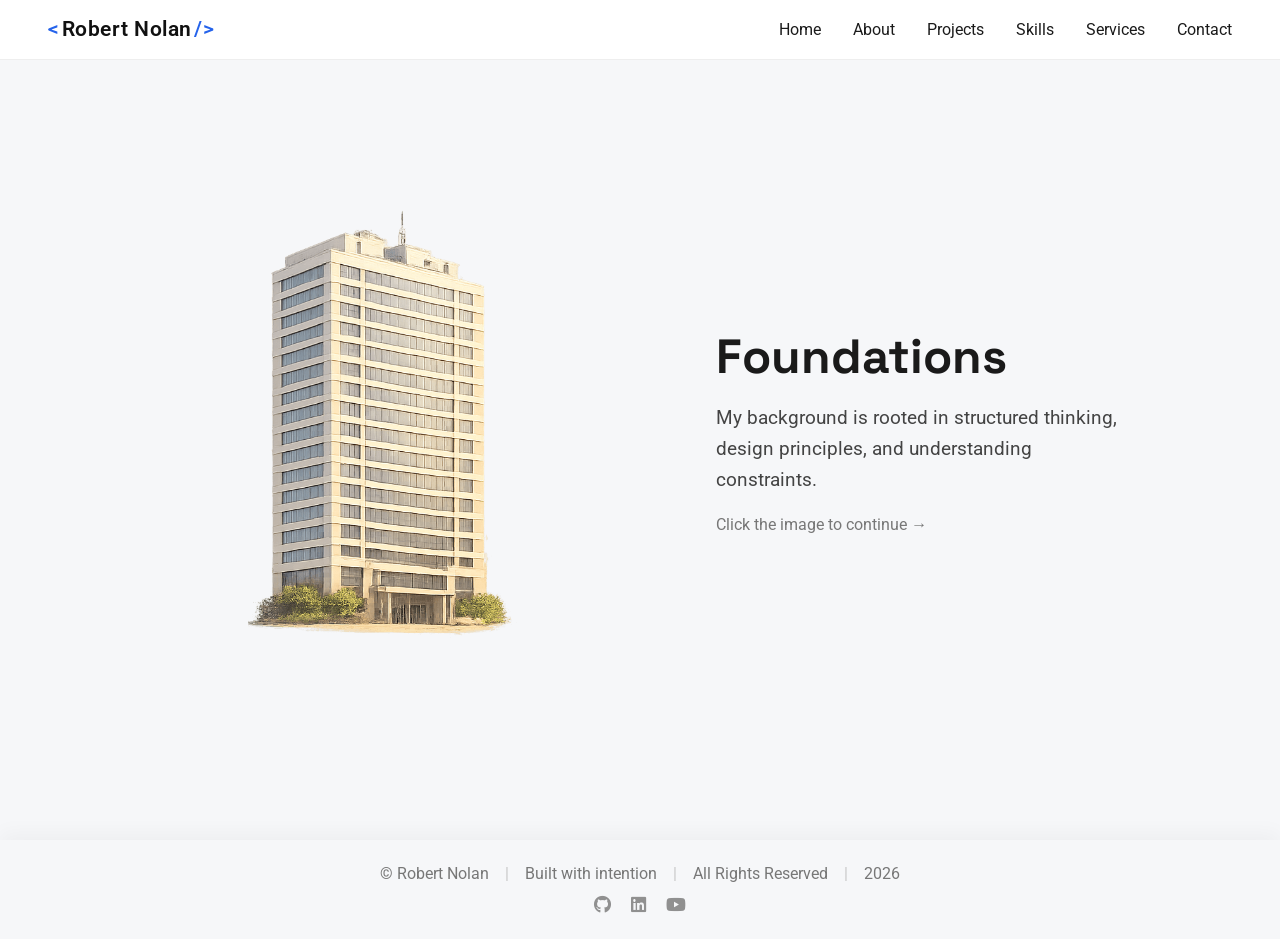
==== commit 16c9167f: "added Services page, updated coneten on about and skills for 'post semester'" ====
--- a/index.html
+++ b/index.html
@@ -25,12 +25,14 @@
 
     <!-- Navbar -->
     <nav class="navbar">
-        <div class="nav-logo">
-            <span class="bracket">&lt;</span>
-            <span class="name full">Robert Nolan </span>
-            <span class="name short">RN</span>
-            <span class="bracket">/&gt;</span>
-        </div>
+        <a href="index.html" class="nav-logo-link" aria-label="Go to homepage">
+            <div class="nav-logo">
+                <span class="bracket">&lt;</span>
+                <span class="name full">Robert Nolan </span>
+                <span class="name short">RN</span>
+                <span class="bracket">/&gt;</span>
+            </div>
+        </a>
 
         <!-- Hamburger menu button (visible on mobile) -->
         <button class="nav-toggle" aria-label="Toggle navigation">
@@ -44,7 +46,7 @@
             <li><a href="about.html">About</a></li>
             <li><a href="projects.html">Projects</a></li>
             <li><a href="skills.html">Skills</a></li>
-            <!--<li><a href="services.html">Services</a></li>-->
+            <li><a href="services.html">Services</a></li>
             <li><a href="contact.html">Contact</a></li>
         </ul>
     </nav>
@@ -62,10 +64,10 @@
                 <p id="hero-description">
                     My background is rooted in structured thinking, design principles,
                     and understanding constraints.
-                </p>     
-                <span class="hint">Click the image to continue →</span> 
+                </p>
+                <span class="hint">Click the image to continue →</span>
             </div>
-            
+
         </div>
     </main>
     <!-- End of Main Content -->
--- a/css/style.css
+++ b/css/style.css
@@ -134,6 +134,12 @@
   background-color: #111;
   border-radius: 2px;
   transition: all 0.3s ease;
+}
+
+.nav-logo-link {
+  text-decoration: none;
+  color: inherit;
+  display: inline-flex;
 }
 
 /* Mobile styles */
@@ -1393,6 +1399,85 @@
 /*----------------------*/
 
 
+/*----------------*/
+/* Services Page */
+.services-page {
+  max-width: 1100px;
+  margin: 0 auto;
+  padding: 6rem 2rem 4rem;
+}
+
+.services-header {
+  text-align: center;
+  margin-bottom: 4rem;
+}
+
+.services-header h1 {
+  font-family: 'Space Grotesk', sans-serif;
+  font-size: 3rem;
+  margin-bottom: 1rem;
+}
+
+.services-intro {
+  max-width: 650px;
+  margin: 0 auto;
+  font-size: 1.1rem;
+  color: #555;
+}
+
+/* Services page support cards */
+.services-page .focus-grid {
+  display: grid;
+  grid-template-columns: repeat(auto-fit, minmax(220px, 1fr));
+  gap: 1.5rem;
+}
+
+.services-page .focus-card {
+  background-color: #fff;
+  border: 1px solid #eee;
+  border-radius: 12px;
+  padding: 1.75rem;
+  transition: transform 0.2s ease, box-shadow 0.2s ease;
+}
+
+.services-page .focus-card:hover {
+  transform: translateY(-4px);
+  box-shadow: 0 8px 20px rgba(0, 0, 0, 0.06);
+}
+
+.services-page .focus-card i {
+  font-size: 1.6rem;
+  margin-bottom: 1rem;
+  color: #2563eb;
+}
+
+/* Services icons inside interests */
+.services-page .interest-item i {
+  display: block;
+  font-size: 2rem;
+  color: #2563eb;
+  margin-bottom: 0.75rem;
+}
+
+/* Mobile */
+@media (max-width: 768px) {
+  .services-page {
+    padding: 4rem 1rem 3rem;
+  }
+
+  .services-header h1 {
+    font-size: 2.4rem;
+  }
+
+  .services-page .focus-card {
+    padding: 1.5rem;
+  }
+}
+
+/* End of Services Page */
+/*----------------------*/
+
+
 /*------------------------*/
 /* Wrapper For Side Image */
 .page-wrapper {
